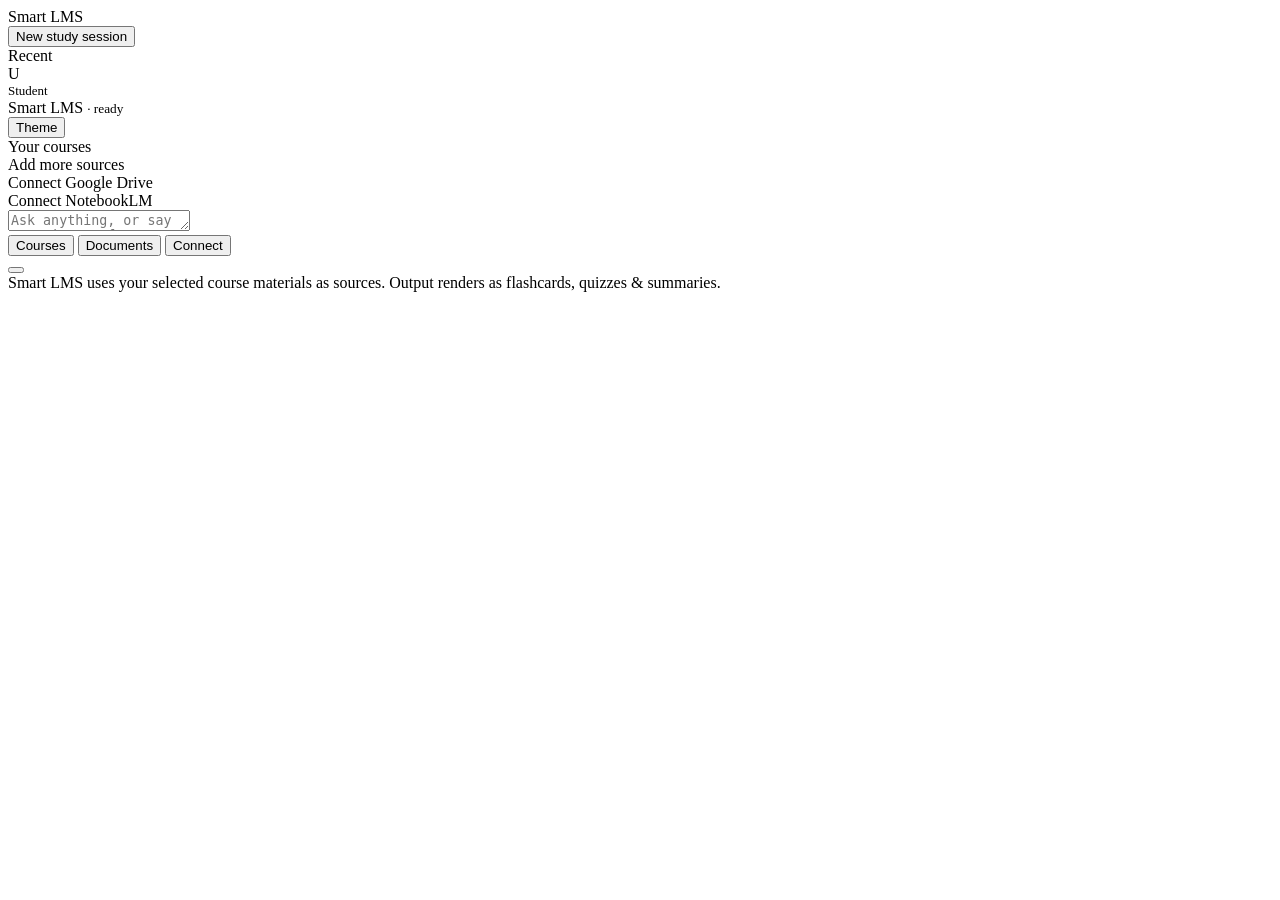
==== smart_lms/ui/index.html @ 0f7c4c9c "Merge pull request #1 from AlpDurak/main MCP + CLI usage with a new UI" ====
<!DOCTYPE html>
<html lang="en" data-theme="light">
<head>
<meta charset="UTF-8" />
<meta name="viewport" content="width=device-width, initial-scale=1.0" />
<title>Smart LMS</title>
<link rel="stylesheet" href="/static/icons/regular/style.css" />
<link rel="stylesheet" href="/static/icons/bold/style.css" />
<link rel="stylesheet" href="/static/styles.css" />
</head>
<body>
  <!-- Sidebar -->
  <aside class="sidebar">
    <div class="brand">
      <div class="mark"><i class="ph-bold ph-graduation-cap"></i></div>
      <div class="name">Smart LMS</div>
    </div>
    <button class="new-chat"><i class="ph ph-plus"></i> New study session</button>
    <div class="nav-label">Recent</div>
    <div id="session-list">
      <!-- populated by app.js loadSessions() -->
    </div>
    <div class="sidebar-footer">
      <div class="user-row">
        <div class="avatar">U</div>
        <div style="font-size:13px;">Student</div>
      </div>
    </div>
  </aside>

  <!-- Main -->
  <main class="main">
    <div class="topbar">
      <div class="title">Smart LMS <small>· ready</small></div>
      <button class="theme-toggle" onclick="toggleTheme()"><i class="ph ph-circle-half"></i> Theme</button>
    </div>

    <div class="thread-wrap">
      <div id="thread" class="thread">
        <!-- messages appended by app.js -->
      </div>
    </div>

    <!-- Composer -->
    <div class="composer-wrap">
      <div class="popover" id="pop">
        <div class="pop-title">Your courses</div>
        <div id="course-list">
          <!-- populated by app.js loadCourses() -->
        </div>
        <div class="pop-divider"></div>
        <div class="pop-title">Add more sources</div>
        <div class="pop-item connect-row"><i class="ph lead ph-google-drive-logo"></i> Connect Google Drive</div>
        <div class="pop-item connect-row"><i class="ph lead ph-notebook"></i> Connect NotebookLM</div>
      </div>

      <div class="composer">
        <div class="attached" id="attached"></div>
        <div class="input-row">
          <textarea rows="1" placeholder='Ask anything, or say "examine me for MATH1112 finals"…'></textarea>
        </div>
        <div class="toolbar">
          <button class="tool-btn" onclick="togglePop()"><i class="ph ph-books"></i> Courses</button>
          <button class="tool-btn"><i class="ph ph-paperclip"></i> Documents</button>
          <button class="tool-btn"><i class="ph ph-plug"></i> Connect</button>
          <div class="spacer"></div>
          <button class="send"><i class="ph-bold ph-arrow-up"></i></button>
        </div>
      </div>
      <div class="hint-line">Smart LMS uses your selected course materials as sources. Output renders as flashcards, quizzes &amp; summaries.</div>
    </div>
  </main>

<script src="/static/app.js" defer></script>
</body>
</html>
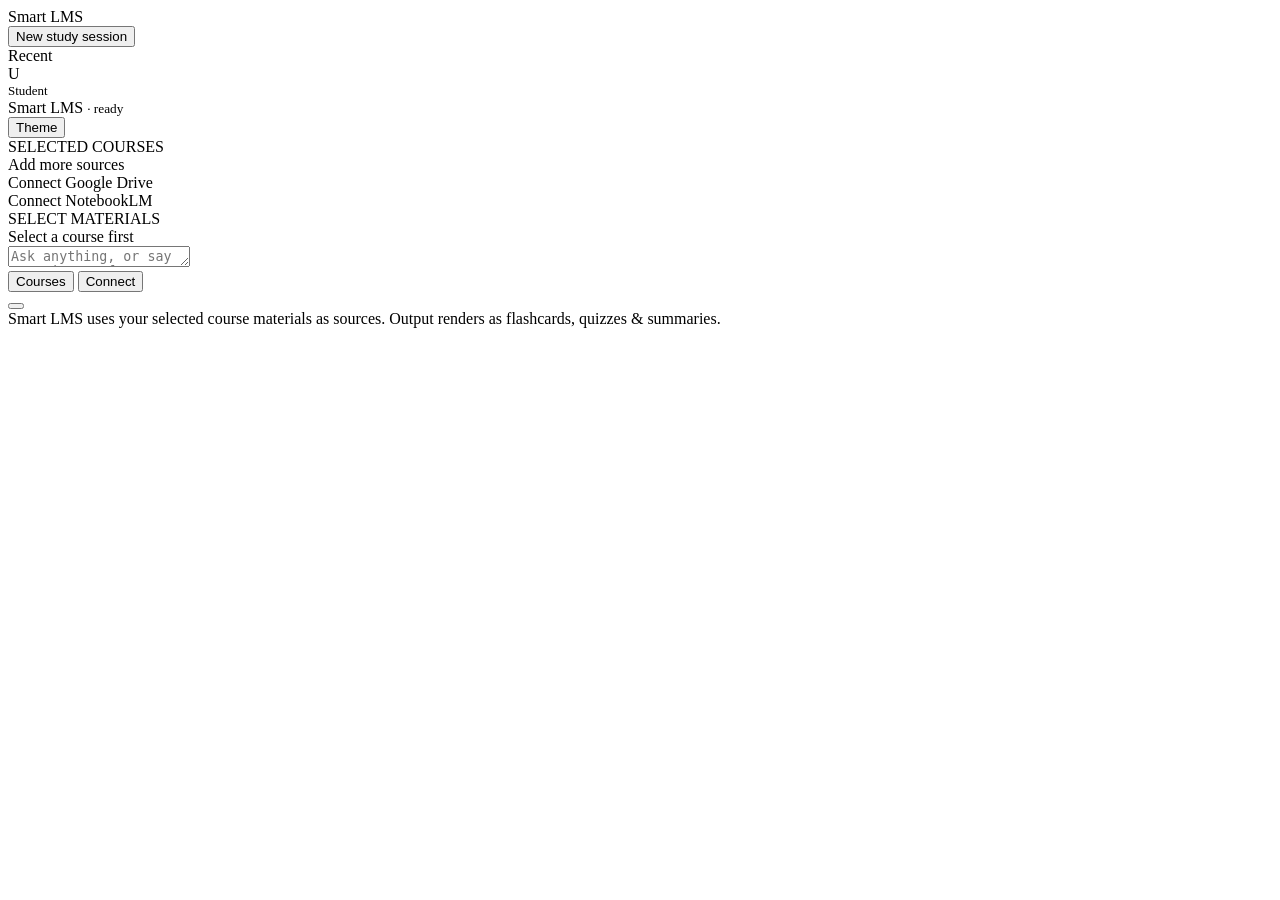
==== commit 421a96e5: "feat: enhance smart-lms UI and add helper scripts" ====
--- a/smart_lms/ui/index.html
+++ b/smart_lms/ui/index.html
@@ -43,8 +43,8 @@
 
     <!-- Composer -->
     <div class="composer-wrap">
-      <div class="popover" id="pop">
-        <div class="pop-title">Your courses</div>
+      <div class="popover" id="pop-courses">
+        <div class="pop-title">SELECTED COURSES</div>
         <div id="course-list">
           <!-- populated by app.js loadCourses() -->
         </div>
@@ -53,6 +53,13 @@
         <div class="pop-item connect-row"><i class="ph lead ph-google-drive-logo"></i> Connect Google Drive</div>
         <div class="pop-item connect-row"><i class="ph lead ph-notebook"></i> Connect NotebookLM</div>
       </div>
+      
+      <div class="popover" id="pop-docs" style="width: 320px; left: 60%;">
+        <div class="pop-title">SELECT MATERIALS</div>
+        <div id="doc-list">
+           <div class="pop-item"><div class="sub">Select a course first</div></div>
+        </div>
+      </div>
 
       <div class="composer">
         <div class="attached" id="attached"></div>
@@ -60,8 +67,8 @@
           <textarea rows="1" placeholder='Ask anything, or say "examine me for MATH1112 finals"…'></textarea>
         </div>
         <div class="toolbar">
-          <button class="tool-btn" onclick="togglePop()"><i class="ph ph-books"></i> Courses</button>
-          <button class="tool-btn"><i class="ph ph-paperclip"></i> Documents</button>
+          <button class="tool-btn" onclick="togglePop(event, 'pop-courses')"><i class="ph ph-books"></i> Courses</button>
+          <button class="tool-btn" onclick="togglePop(event, 'pop-docs')" id="btn-docs" style="display:none;"><i class="ph ph-paperclip"></i> Documents</button>
           <button class="tool-btn"><i class="ph ph-plug"></i> Connect</button>
           <div class="spacer"></div>
           <button class="send"><i class="ph-bold ph-arrow-up"></i></button>
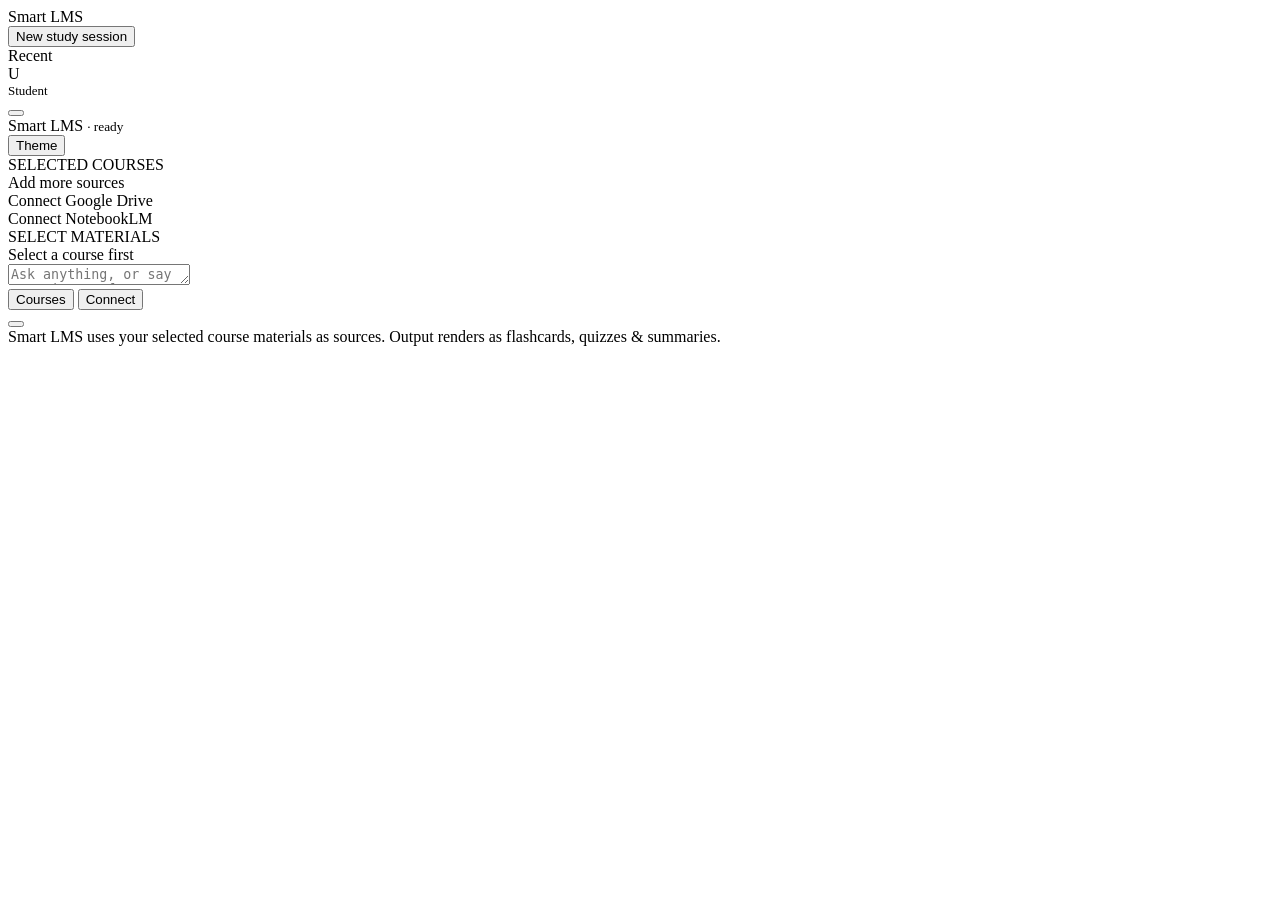
==== commit 72197e06: "feat: secure credential setup — remove password from AI chat Moodle credentials (typically TC ID) sh" ====
--- a/smart_lms/ui/index.html
+++ b/smart_lms/ui/index.html
@@ -21,12 +21,39 @@
       <!-- populated by app.js loadSessions() -->
     </div>
     <div class="sidebar-footer">
-      <div class="user-row">
-        <div class="avatar">U</div>
-        <div style="font-size:13px;">Student</div>
+      <div class="user-row" id="user-row">
+        <div class="avatar" id="user-avatar">U</div>
+        <div style="font-size:13px;flex:1;overflow:hidden;text-overflow:ellipsis;white-space:nowrap;" id="user-label">Student</div>
+        <button class="icon-btn" onclick="openSettings()" title="LMS Settings"><i class="ph ph-gear"></i></button>
       </div>
     </div>
   </aside>
+
+  <!-- Settings Modal -->
+  <div id="settings-modal" class="modal-overlay" style="display:none;" onclick="handleOverlayClick(event)">
+    <div class="modal">
+      <div class="modal-header">
+        <div class="modal-title"><i class="ph ph-lock-key"></i> LMS Credentials</div>
+        <button class="modal-close" onclick="closeSettings()"><i class="ph ph-x"></i></button>
+      </div>
+      <div class="modal-body">
+        <p class="modal-desc">Enter your Moodle credentials here. Your password is stored securely in the system keychain and never sent to the AI.</p>
+        <div class="field-group">
+          <label for="cred-username">Username (Email)</label>
+          <input type="email" id="cred-username" placeholder="student@isik.edu.tr" autocomplete="username" />
+        </div>
+        <div class="field-group">
+          <label for="cred-password">Password</label>
+          <input type="password" id="cred-password" placeholder="Your TC ID or Moodle password" autocomplete="current-password" />
+        </div>
+        <div id="cred-status" class="cred-status" style="display:none;"></div>
+      </div>
+      <div class="modal-footer">
+        <button class="btn-cancel" onclick="closeSettings()">Cancel</button>
+        <button class="btn-save" id="btn-save-creds" onclick="saveCredentials()"><i class="ph ph-floppy-disk"></i> Save &amp; Connect</button>
+      </div>
+    </div>
+  </div>
 
   <!-- Main -->
   <main class="main">
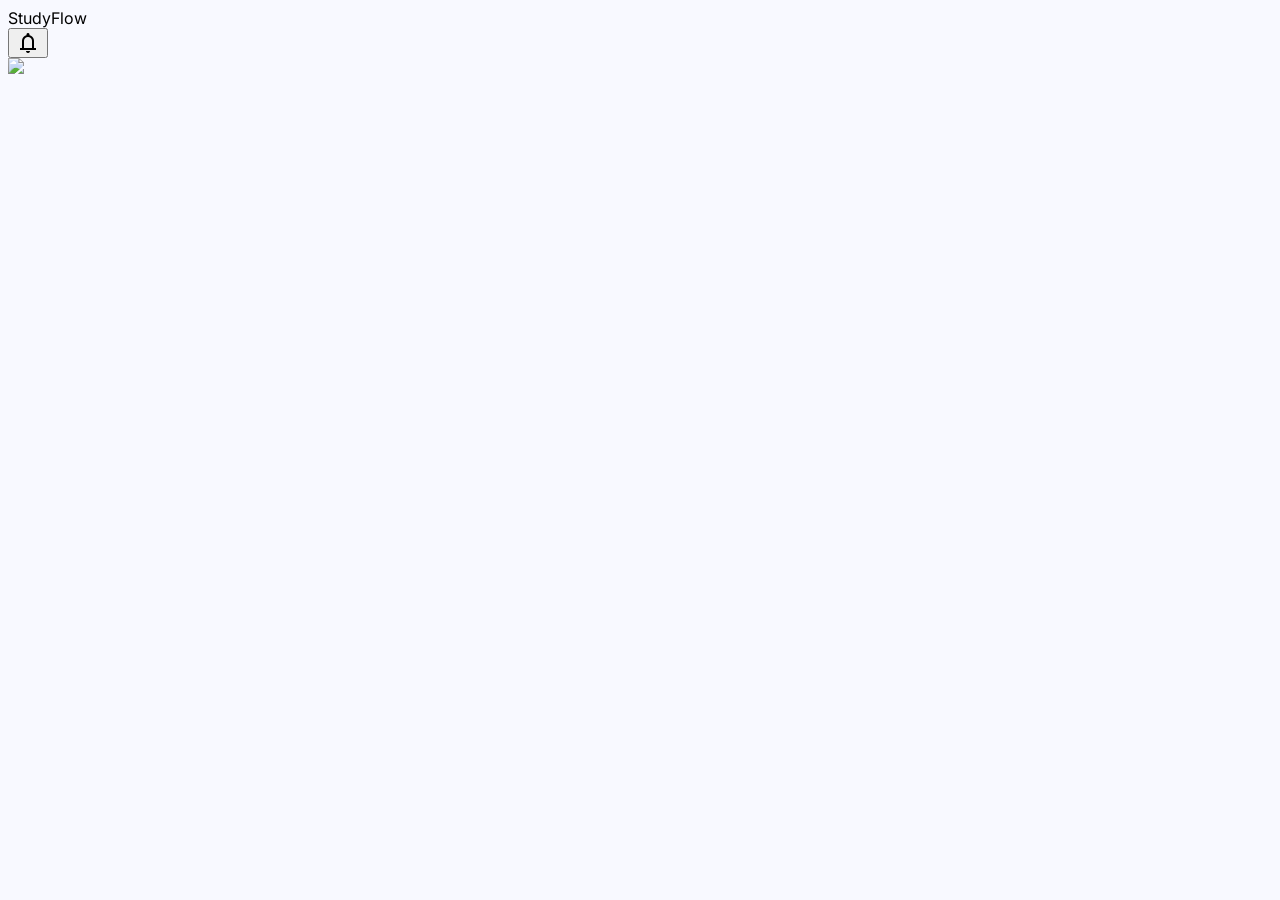
==== commit fc506499: "refactor: modernize UI with state/router and enhance SSE infrastructure with multi-subscriber suppor" ====
--- a/smart_lms/ui/index.html
+++ b/smart_lms/ui/index.html
@@ -1,110 +1,228 @@
 <!DOCTYPE html>
-<html lang="en" data-theme="light">
+<html class="light" lang="en">
 <head>
-<meta charset="UTF-8" />
-<meta name="viewport" content="width=device-width, initial-scale=1.0" />
-<title>Smart LMS</title>
-<link rel="stylesheet" href="/static/icons/regular/style.css" />
-<link rel="stylesheet" href="/static/icons/bold/style.css" />
-<link rel="stylesheet" href="/static/styles.css" />
+    <meta charset="utf-8"/>
+    <meta content="width=device-width, initial-scale=1.0" name="viewport"/>
+    <title>StudyFlow - Smart LMS</title>
+    <script src="https://cdn.tailwindcss.com?plugins=forms,container-queries"></script>
+    <link href="https://fonts.googleapis.com/css2?family=Inter:wght@400;500;600;700;800&display=swap" rel="stylesheet"/>
+    <link href="https://fonts.googleapis.com/css2?family=Material+Symbols+Outlined:wght,FILL@100..700,0..1&display=swap" rel="stylesheet"/>
+    <style>
+        body { font-family: 'Inter', sans-serif; background-color: #f8f9ff; scroll-behavior: smooth; }
+        .material-symbols-outlined { font-variation-settings: 'FILL' 0, 'wght' 400, 'GRAD' 0, 'opsz' 24; vertical-align: middle; }
+        .ai-gradient-border { position: relative; background: #ffffff; border-radius: 0.75rem; z-index: 0; }
+        .ai-gradient-border::before { content: ""; position: absolute; top: -2px; left: -2px; right: -2px; bottom: -2px; background: linear-gradient(135deg, #3525cd, #67f4b7); border-radius: 0.85rem; z-index: -1; opacity: 0.7; }
+        .custom-scrollbar::-webkit-scrollbar { width: 6px; }
+        .custom-scrollbar::-webkit-scrollbar-track { background: transparent; }
+        .custom-scrollbar::-webkit-scrollbar-thumb { background: #d5e3fd; border-radius: 10px; }
+        .glass-panel { backdrop-filter: blur(8px); background: rgba(255, 255, 255, 0.85); }
+        .hidden { display: none !important; }
+        
+        /* AI Blocks Styles */
+        .block-head { font-weight: 700; margin-bottom: 12px; display: flex; align-items: center; gap: 8px; color: #3525cd; }
+        .card-grid { display: grid; grid-template-columns: repeat(auto-fill, minmax(200px, 1fr)); gap: 16px; margin-bottom: 24px; }
+        .flashcard { perspective: 1000px; height: 180px; cursor: pointer; }
+        .flashcard-inner { position: relative; width: 100%; height: 100%; transition: transform 0.6s; transform-style: preserve-3d; }
+        .flashcard.flipped .flashcard-inner { transform: rotateY(180px); }
+        .face { position: absolute; width: 100%; height: 100%; backface-visibility: hidden; padding: 20px; border-radius: 12px; border: 1px solid #e2e8f0; display: flex; flex-direction: column; justify-content: center; align-items: center; text-align: center; background: white; }
+        .face.back { transform: rotateY(180px); background: #f0f7ff; }
+        .qcard { background: white; border: 1px solid #e2e8f0; border-radius: 12px; padding: 20px; margin-bottom: 16px; }
+        .opt { padding: 12px; border: 1px solid #e2e8f0; border-radius: 8px; margin-top: 8px; cursor: pointer; transition: all 0.2s; }
+        .opt:hover { background: #f8fafc; border-color: #3525cd; }
+        .opt.correct { background: #ecfdf5; border-color: #10b981; color: #065f46; }
+        .opt.wrong { background: #fef2f2; border-color: #ef4444; color: #991b1b; }
+        .summary-block { background: white; border-radius: 12px; border: 1px solid #e2e8f0; padding: 20px; }
+        .sec-title { font-weight: 700; margin-top: 16px; margin-bottom: 4px; color: #1e293b; }
+        .sec-body { color: #475569; line-height: 1.6; }
+    </style>
+    <script id="tailwind-config">
+        tailwind.config = {
+            darkMode: "class",
+            theme: {
+                extend: {
+                    "colors": {
+                        "primary": "#3525cd",
+                        "primary-container": "#4f46e5",
+                        "secondary": "#0058be",
+                        "surface": "#f8f9ff",
+                        "surface-container": "#e6eeff",
+                        "surface-container-low": "#eff4ff",
+                        "surface-container-lowest": "#ffffff",
+                        "outline": "#777587",
+                        "outline-variant": "#c7c4d8",
+                        "tertiary": "#006e4b",
+                        "tertiary-container": "#006e4b",
+                        "on-surface": "#0d1c2f",
+                        "on-surface-variant": "#464555",
+                        "on-primary": "#ffffff",
+                        "error": "#ba1a1a",
+                        "error-container": "#ffdad6"
+                    },
+                    "container-max": "1280px"
+                }
+            }
+        }
+    </script>
 </head>
-<body>
-  <!-- Sidebar -->
-  <aside class="sidebar">
-    <div class="brand">
-      <div class="mark"><i class="ph-bold ph-graduation-cap"></i></div>
-      <div class="name">Smart LMS</div>
+<body class="text-on-surface overflow-hidden">
+    <!-- Header -->
+    <header class="fixed top-0 w-full z-50 bg-surface border-b border-outline-variant shadow-sm h-16">
+        <div class="flex justify-between items-center px-10 h-full max-w-container-max mx-auto">
+            <div class="flex items-center gap-8">
+                <span class="text-2xl font-bold text-primary cursor-pointer" onclick="router.navigate('home')">StudyFlow</span>
+                <nav class="hidden md:flex items-center gap-6">
+                    <button class="nav-link active text-primary font-bold px-3 py-2 rounded-lg" onclick="router.navigate('home')">Home</button>
+                    <button class="nav-link text-on-surface-variant hover:bg-surface-container-low px-3 py-2 rounded-lg" onclick="router.navigate('courses')">Courses</button>
+                    <button class="nav-link text-on-surface-variant hover:bg-surface-container-low px-3 py-2 rounded-lg" onclick="router.navigate('chat')">AI Chat</button>
+                </nav>
+            </div>
+            <div class="flex items-center gap-4">
+                <button class="material-symbols-outlined text-on-surface-variant p-2 rounded-full hover:bg-surface-container-low">notifications</button>
+                <div class="w-10 h-10 rounded-full bg-primary-container overflow-hidden border-2 border-primary" id="user-profile">
+                    <img src="https://lh3.googleusercontent.com/aida-public/[base64]" class="w-full h-full object-cover"/>
+                </div>
+            </div>
+        </div>
+    </header>
+
+    <div class="flex pt-16 h-screen">
+        <!-- Sidebar -->
+        <aside class="w-64 border-r border-outline-variant bg-surface-container-lowest hidden lg:flex flex-col p-6 space-y-8">
+            <div class="space-y-2">
+                <p class="text-xs font-bold text-outline px-3 uppercase tracking-wider">Main Menu</p>
+                <nav class="space-y-1">
+                    <button class="w-full flex items-center gap-3 px-3 py-2.5 rounded-xl hover:bg-surface-container-low transition-all" onclick="router.navigate('home')">
+                        <span class="material-symbols-outlined">home</span>
+                        <span class="text-sm font-medium">Dashboard</span>
+                    </button>
+                    <button class="w-full flex items-center gap-3 px-3 py-2.5 rounded-xl hover:bg-surface-container-low transition-all" onclick="router.navigate('courses')">
+                        <span class="material-symbols-outlined">school</span>
+                        <span class="text-sm font-medium">My Courses</span>
+                    </button>
+                    <button class="w-full flex items-center gap-3 px-3 py-2.5 rounded-xl hover:bg-surface-container-low transition-all" onclick="router.navigate('chat')">
+                        <span class="material-symbols-outlined">auto_awesome</span>
+                        <span class="text-sm font-medium">AI Chat</span>
+                    </button>
+                </nav>
+            </div>
+            
+            <div class="space-y-2">
+                <p class="text-xs font-bold text-outline px-3 uppercase tracking-wider">Recent Sessions</p>
+                <nav class="space-y-1" id="session-history">
+                    <!-- Dynamic history -->
+                </nav>
+            </div>
+
+            <div class="mt-auto bg-surface-container p-4 rounded-xl">
+                <p class="text-sm font-bold text-primary mb-1">Status</p>
+                <div class="flex items-center gap-2 text-xs text-on-surface-variant">
+                    <span class="w-2 h-2 rounded-full bg-green-500"></span>
+                    LMS Connected
+                </div>
+            </div>
+        </aside>
+
+        <!-- Main Content -->
+        <main id="app-view" class="flex-1 overflow-y-auto custom-scrollbar bg-surface px-10 py-8 pb-32">
+            <!-- Content injected by app.js -->
+        </main>
     </div>
-    <button class="new-chat"><i class="ph ph-plus"></i> New study session</button>
-    <div class="nav-label">Recent</div>
-    <div id="session-list">
-      <!-- populated by app.js loadSessions() -->
+
+    <!-- Floating Chat Input (visible in chat mode or via shortcut) -->
+    <div id="floating-input" class="fixed bottom-6 left-1/2 -translate-x-1/2 w-full max-w-lg px-4 z-50 hidden">
+        <div class="bg-surface-container-lowest/80 backdrop-blur-xl border border-primary/20 shadow-lg rounded-full p-2 flex items-center gap-2">
+            <div class="pl-4 text-primary">
+                <span class="material-symbols-outlined">smart_toy</span>
+            </div>
+            <input id="main-prompt" class="flex-1 bg-transparent border-none focus:ring-0 text-sm py-2" placeholder="Ask anything..."/>
+            <button id="send-btn" class="w-10 h-10 bg-primary text-white rounded-full flex items-center justify-center hover:scale-105 active:scale-95 transition-all">
+                <span class="material-symbols-outlined">send</span>
+            </button>
+        </div>
     </div>
-    <div class="sidebar-footer">
-      <div class="user-row" id="user-row">
-        <div class="avatar" id="user-avatar">U</div>
-        <div style="font-size:13px;flex:1;overflow:hidden;text-overflow:ellipsis;white-space:nowrap;" id="user-label">Student</div>
-        <button class="icon-btn" onclick="openSettings()" title="LMS Settings"><i class="ph ph-gear"></i></button>
-      </div>
-    </div>
-  </aside>
-
-  <!-- Settings Modal -->
-  <div id="settings-modal" class="modal-overlay" style="display:none;" onclick="handleOverlayClick(event)">
-    <div class="modal">
-      <div class="modal-header">
-        <div class="modal-title"><i class="ph ph-lock-key"></i> LMS Credentials</div>
-        <button class="modal-close" onclick="closeSettings()"><i class="ph ph-x"></i></button>
-      </div>
-      <div class="modal-body">
-        <p class="modal-desc">Enter your Moodle credentials here. Your password is stored securely in the system keychain and never sent to the AI.</p>
-        <div class="field-group">
-          <label for="cred-username">Username (Email)</label>
-          <input type="email" id="cred-username" placeholder="student@isik.edu.tr" autocomplete="username" />
-        </div>
-        <div class="field-group">
-          <label for="cred-password">Password</label>
-          <input type="password" id="cred-password" placeholder="Your TC ID or Moodle password" autocomplete="current-password" />
-        </div>
-        <div id="cred-status" class="cred-status" style="display:none;"></div>
-      </div>
-      <div class="modal-footer">
-        <button class="btn-cancel" onclick="closeSettings()">Cancel</button>
-        <button class="btn-save" id="btn-save-creds" onclick="saveCredentials()"><i class="ph ph-floppy-disk"></i> Save &amp; Connect</button>
-      </div>
-    </div>
-  </div>
-
-  <!-- Main -->
-  <main class="main">
-    <div class="topbar">
-      <div class="title">Smart LMS <small>· ready</small></div>
-      <button class="theme-toggle" onclick="toggleTheme()"><i class="ph ph-circle-half"></i> Theme</button>
-    </div>
-
-    <div class="thread-wrap">
-      <div id="thread" class="thread">
-        <!-- messages appended by app.js -->
-      </div>
-    </div>
-
-    <!-- Composer -->
-    <div class="composer-wrap">
-      <div class="popover" id="pop-courses">
-        <div class="pop-title">SELECTED COURSES</div>
-        <div id="course-list">
-          <!-- populated by app.js loadCourses() -->
-        </div>
-        <div class="pop-divider"></div>
-        <div class="pop-title">Add more sources</div>
-        <div class="pop-item connect-row"><i class="ph lead ph-google-drive-logo"></i> Connect Google Drive</div>
-        <div class="pop-item connect-row"><i class="ph lead ph-notebook"></i> Connect NotebookLM</div>
-      </div>
-      
-      <div class="popover" id="pop-docs" style="width: 320px; left: 60%;">
-        <div class="pop-title">SELECT MATERIALS</div>
-        <div id="doc-list">
-           <div class="pop-item"><div class="sub">Select a course first</div></div>
-        </div>
-      </div>
-
-      <div class="composer">
-        <div class="attached" id="attached"></div>
-        <div class="input-row">
-          <textarea rows="1" placeholder='Ask anything, or say "examine me for MATH1112 finals"…'></textarea>
-        </div>
-        <div class="toolbar">
-          <button class="tool-btn" onclick="togglePop(event, 'pop-courses')"><i class="ph ph-books"></i> Courses</button>
-          <button class="tool-btn" onclick="togglePop(event, 'pop-docs')" id="btn-docs" style="display:none;"><i class="ph ph-paperclip"></i> Documents</button>
-          <button class="tool-btn"><i class="ph ph-plug"></i> Connect</button>
-          <div class="spacer"></div>
-          <button class="send"><i class="ph-bold ph-arrow-up"></i></button>
-        </div>
-      </div>
-      <div class="hint-line">Smart LMS uses your selected course materials as sources. Output renders as flashcards, quizzes &amp; summaries.</div>
-    </div>
-  </main>
-
-<script src="/static/app.js" defer></script>
+
+    <!-- Templates -->
+    <template id="tpl-home">
+        <div class="max-w-[1100px] mx-auto space-y-8">
+            <div class="flex flex-col md:flex-row md:items-end justify-between gap-6">
+                <div>
+                    <h1 class="text-4xl font-bold text-on-surface">Good Morning, Student</h1>
+                    <p class="text-lg text-on-surface-variant">Ready to master your courses today?</p>
+                </div>
+                <div class="relative w-full md:w-96">
+                    <span class="material-symbols-outlined absolute left-4 top-1/2 -translate-y-1/2 text-outline">search</span>
+                    <input class="w-full pl-12 pr-4 py-3 bg-white border border-outline-variant rounded-xl outline-none" placeholder="Search courses..."/>
+                </div>
+            </div>
+
+            <div class="grid grid-cols-1 md:grid-cols-12 gap-6">
+                <section class="md:col-span-8 ai-gradient-border p-6 flex flex-col justify-between min-h-[320px] shadow-lg">
+                    <div class="space-y-2">
+                        <span class="px-3 py-1 bg-indigo-100 text-primary text-xs font-bold rounded-full flex items-center gap-2 w-fit">
+                            <span class="material-symbols-outlined text-sm">auto_awesome</span> AI Powered Study
+                        </span>
+                        <h2 class="text-3xl font-bold">Quick Start: AI Prep</h2>
+                        <p class="text-on-surface-variant max-w-md">Generate a custom practice test or study guide based on your course materials.</p>
+                    </div>
+                    <div class="flex flex-wrap gap-3 mt-6">
+                        <button class="bg-primary text-white px-6 py-3 rounded-lg font-bold hover:bg-primary-container transition-all" onclick="router.navigate('chat', {action: 'quiz'})">Generate Quiz</button>
+                        <button class="border border-primary text-primary px-6 py-3 rounded-lg font-bold hover:bg-primary/5 transition-all" onclick="router.navigate('chat', {action: 'summary'})">Summarize Modules</button>
+                    </div>
+                </section>
+                <section class="md:col-span-4 bg-white border border-outline-variant rounded-xl p-6 shadow-sm flex flex-col items-center justify-center">
+                    <h3 class="text-sm font-bold text-outline uppercase mb-4">Study Streak</h3>
+                    <div class="text-5xl font-extrabold text-primary mb-2">12</div>
+                    <p class="text-sm font-medium text-on-surface-variant">Days in a row!</p>
+                </section>
+            </div>
+
+            <section class="space-y-4">
+                <div class="flex justify-between items-end">
+                    <h2 class="text-2xl font-bold">Active Courses</h2>
+                    <button class="text-primary font-bold hover:underline" onclick="router.navigate('courses')">View All</button>
+                </div>
+                <div class="grid grid-cols-1 md:grid-cols-2 gap-6" id="course-grid">
+                    <!-- Dynamic courses -->
+                </div>
+            </section>
+        </div>
+    </template>
+
+    <template id="tpl-chat">
+        <div class="flex flex-col h-full max-w-4xl mx-auto pb-24">
+            <div id="chat-thread" class="flex-1 space-y-6 overflow-y-auto p-4 custom-scrollbar">
+                <!-- Messages -->
+            </div>
+            <!-- Input is floating-input outside -->
+        </div>
+    </template>
+
+    <template id="tpl-course-detail">
+        <div class="max-w-[1100px] mx-auto space-y-8">
+            <div class="relative rounded-2xl overflow-hidden h-64 flex flex-col justify-end p-8 text-white">
+                <div class="absolute inset-0 bg-primary/80 z-10"></div>
+                <img id="course-hero-img" class="absolute inset-0 w-full h-full object-cover" src=""/>
+                <div class="relative z-20">
+                    <h1 id="course-title" class="text-4xl font-bold">Course Title</h1>
+                    <p id="course-subtitle" class="text-lg opacity-90 mt-2">Course Code</p>
+                </div>
+            </div>
+
+            <div class="grid grid-cols-12 gap-8">
+                <div class="col-span-4 space-y-6" id="course-summaries">
+                    <h2 class="text-xl font-bold flex items-center gap-2"><span class="material-symbols-outlined text-primary">auto_awesome</span> AI Summaries</h2>
+                    <!-- Dynamic summaries -->
+                </div>
+                <div class="col-span-8 space-y-6">
+                    <h2 class="text-xl font-bold">Course Materials</h2>
+                    <div id="material-list" class="grid grid-cols-1 gap-4">
+                        <!-- Dynamic materials -->
+                    </div>
+                </div>
+            </div>
+        </div>
+    </template>
+
+    <script src="/static/app.js"></script>
 </body>
 </html>
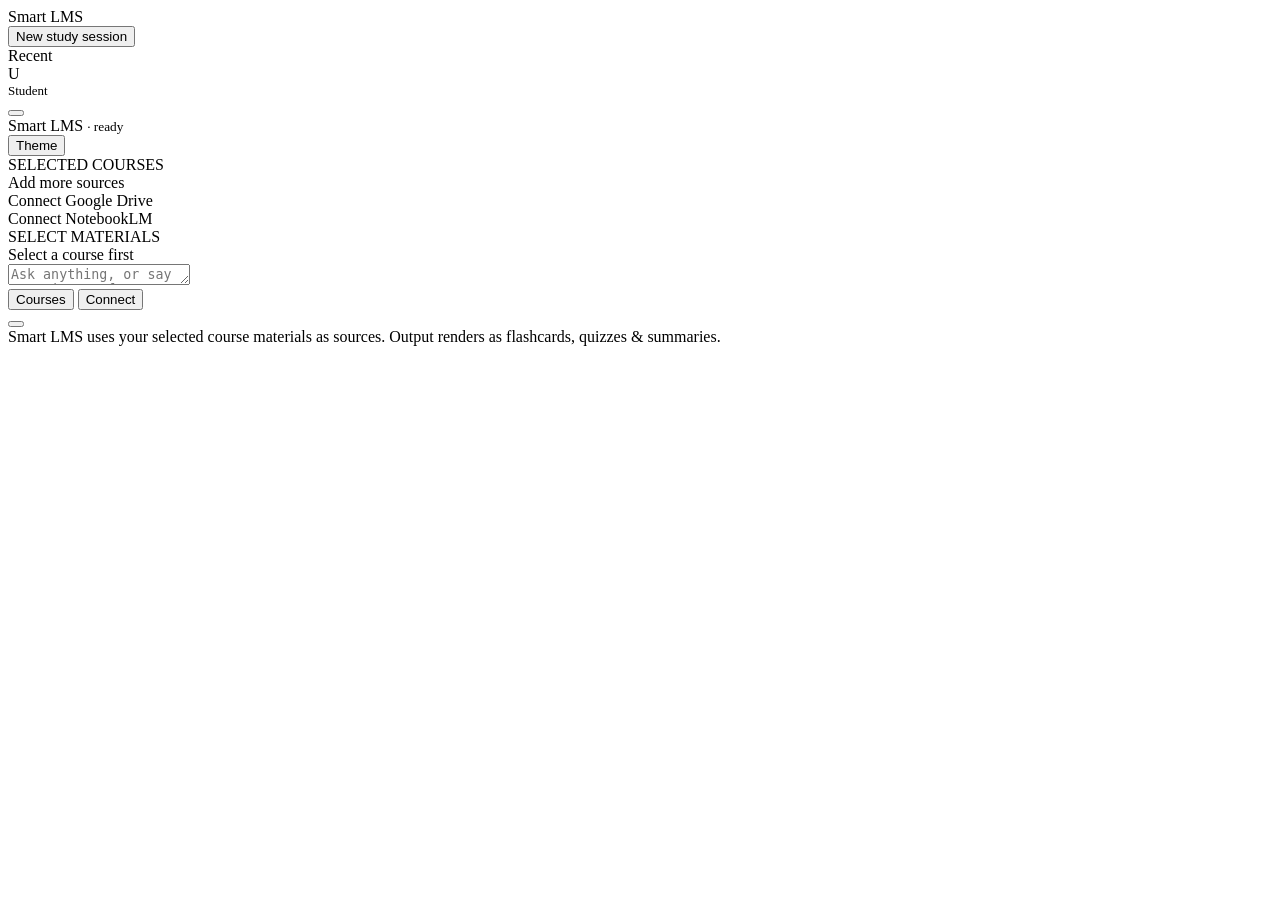
==== commit fe15868e: "Merge pull request #3 from mahmutefedara/mahmutefedara feat: secure credential setup — remove passwo" ====
--- a/smart_lms/ui/index.html
+++ b/smart_lms/ui/index.html
@@ -1,228 +1,110 @@
 <!DOCTYPE html>
-<html class="light" lang="en">
+<html lang="en" data-theme="light">
 <head>
-    <meta charset="utf-8"/>
-    <meta content="width=device-width, initial-scale=1.0" name="viewport"/>
-    <title>StudyFlow - Smart LMS</title>
-    <script src="https://cdn.tailwindcss.com?plugins=forms,container-queries"></script>
-    <link href="https://fonts.googleapis.com/css2?family=Inter:wght@400;500;600;700;800&display=swap" rel="stylesheet"/>
-    <link href="https://fonts.googleapis.com/css2?family=Material+Symbols+Outlined:wght,FILL@100..700,0..1&display=swap" rel="stylesheet"/>
-    <style>
-        body { font-family: 'Inter', sans-serif; background-color: #f8f9ff; scroll-behavior: smooth; }
-        .material-symbols-outlined { font-variation-settings: 'FILL' 0, 'wght' 400, 'GRAD' 0, 'opsz' 24; vertical-align: middle; }
-        .ai-gradient-border { position: relative; background: #ffffff; border-radius: 0.75rem; z-index: 0; }
-        .ai-gradient-border::before { content: ""; position: absolute; top: -2px; left: -2px; right: -2px; bottom: -2px; background: linear-gradient(135deg, #3525cd, #67f4b7); border-radius: 0.85rem; z-index: -1; opacity: 0.7; }
-        .custom-scrollbar::-webkit-scrollbar { width: 6px; }
-        .custom-scrollbar::-webkit-scrollbar-track { background: transparent; }
-        .custom-scrollbar::-webkit-scrollbar-thumb { background: #d5e3fd; border-radius: 10px; }
-        .glass-panel { backdrop-filter: blur(8px); background: rgba(255, 255, 255, 0.85); }
-        .hidden { display: none !important; }
-        
-        /* AI Blocks Styles */
-        .block-head { font-weight: 700; margin-bottom: 12px; display: flex; align-items: center; gap: 8px; color: #3525cd; }
-        .card-grid { display: grid; grid-template-columns: repeat(auto-fill, minmax(200px, 1fr)); gap: 16px; margin-bottom: 24px; }
-        .flashcard { perspective: 1000px; height: 180px; cursor: pointer; }
-        .flashcard-inner { position: relative; width: 100%; height: 100%; transition: transform 0.6s; transform-style: preserve-3d; }
-        .flashcard.flipped .flashcard-inner { transform: rotateY(180px); }
-        .face { position: absolute; width: 100%; height: 100%; backface-visibility: hidden; padding: 20px; border-radius: 12px; border: 1px solid #e2e8f0; display: flex; flex-direction: column; justify-content: center; align-items: center; text-align: center; background: white; }
-        .face.back { transform: rotateY(180px); background: #f0f7ff; }
-        .qcard { background: white; border: 1px solid #e2e8f0; border-radius: 12px; padding: 20px; margin-bottom: 16px; }
-        .opt { padding: 12px; border: 1px solid #e2e8f0; border-radius: 8px; margin-top: 8px; cursor: pointer; transition: all 0.2s; }
-        .opt:hover { background: #f8fafc; border-color: #3525cd; }
-        .opt.correct { background: #ecfdf5; border-color: #10b981; color: #065f46; }
-        .opt.wrong { background: #fef2f2; border-color: #ef4444; color: #991b1b; }
-        .summary-block { background: white; border-radius: 12px; border: 1px solid #e2e8f0; padding: 20px; }
-        .sec-title { font-weight: 700; margin-top: 16px; margin-bottom: 4px; color: #1e293b; }
-        .sec-body { color: #475569; line-height: 1.6; }
-    </style>
-    <script id="tailwind-config">
-        tailwind.config = {
-            darkMode: "class",
-            theme: {
-                extend: {
-                    "colors": {
-                        "primary": "#3525cd",
-                        "primary-container": "#4f46e5",
-                        "secondary": "#0058be",
-                        "surface": "#f8f9ff",
-                        "surface-container": "#e6eeff",
-                        "surface-container-low": "#eff4ff",
-                        "surface-container-lowest": "#ffffff",
-                        "outline": "#777587",
-                        "outline-variant": "#c7c4d8",
-                        "tertiary": "#006e4b",
-                        "tertiary-container": "#006e4b",
-                        "on-surface": "#0d1c2f",
-                        "on-surface-variant": "#464555",
-                        "on-primary": "#ffffff",
-                        "error": "#ba1a1a",
-                        "error-container": "#ffdad6"
-                    },
-                    "container-max": "1280px"
-                }
-            }
-        }
-    </script>
+<meta charset="UTF-8" />
+<meta name="viewport" content="width=device-width, initial-scale=1.0" />
+<title>Smart LMS</title>
+<link rel="stylesheet" href="/static/icons/regular/style.css" />
+<link rel="stylesheet" href="/static/icons/bold/style.css" />
+<link rel="stylesheet" href="/static/styles.css" />
 </head>
-<body class="text-on-surface overflow-hidden">
-    <!-- Header -->
-    <header class="fixed top-0 w-full z-50 bg-surface border-b border-outline-variant shadow-sm h-16">
-        <div class="flex justify-between items-center px-10 h-full max-w-container-max mx-auto">
-            <div class="flex items-center gap-8">
-                <span class="text-2xl font-bold text-primary cursor-pointer" onclick="router.navigate('home')">StudyFlow</span>
-                <nav class="hidden md:flex items-center gap-6">
-                    <button class="nav-link active text-primary font-bold px-3 py-2 rounded-lg" onclick="router.navigate('home')">Home</button>
-                    <button class="nav-link text-on-surface-variant hover:bg-surface-container-low px-3 py-2 rounded-lg" onclick="router.navigate('courses')">Courses</button>
-                    <button class="nav-link text-on-surface-variant hover:bg-surface-container-low px-3 py-2 rounded-lg" onclick="router.navigate('chat')">AI Chat</button>
-                </nav>
-            </div>
-            <div class="flex items-center gap-4">
-                <button class="material-symbols-outlined text-on-surface-variant p-2 rounded-full hover:bg-surface-container-low">notifications</button>
-                <div class="w-10 h-10 rounded-full bg-primary-container overflow-hidden border-2 border-primary" id="user-profile">
-                    <img src="https://lh3.googleusercontent.com/aida-public/[base64]" class="w-full h-full object-cover"/>
-                </div>
-            </div>
+<body>
+  <!-- Sidebar -->
+  <aside class="sidebar">
+    <div class="brand">
+      <div class="mark"><i class="ph-bold ph-graduation-cap"></i></div>
+      <div class="name">Smart LMS</div>
+    </div>
+    <button class="new-chat"><i class="ph ph-plus"></i> New study session</button>
+    <div class="nav-label">Recent</div>
+    <div id="session-list">
+      <!-- populated by app.js loadSessions() -->
+    </div>
+    <div class="sidebar-footer">
+      <div class="user-row" id="user-row">
+        <div class="avatar" id="user-avatar">U</div>
+        <div style="font-size:13px;flex:1;overflow:hidden;text-overflow:ellipsis;white-space:nowrap;" id="user-label">Student</div>
+        <button class="icon-btn" onclick="openSettings()" title="LMS Settings"><i class="ph ph-gear"></i></button>
+      </div>
+    </div>
+  </aside>
+
+  <!-- Settings Modal -->
+  <div id="settings-modal" class="modal-overlay" style="display:none;" onclick="handleOverlayClick(event)">
+    <div class="modal">
+      <div class="modal-header">
+        <div class="modal-title"><i class="ph ph-lock-key"></i> LMS Credentials</div>
+        <button class="modal-close" onclick="closeSettings()"><i class="ph ph-x"></i></button>
+      </div>
+      <div class="modal-body">
+        <p class="modal-desc">Enter your Moodle credentials here. Your password is stored securely in the system keychain and never sent to the AI.</p>
+        <div class="field-group">
+          <label for="cred-username">Username (Email)</label>
+          <input type="email" id="cred-username" placeholder="student@isik.edu.tr" autocomplete="username" />
         </div>
-    </header>
+        <div class="field-group">
+          <label for="cred-password">Password</label>
+          <input type="password" id="cred-password" placeholder="Your TC ID or Moodle password" autocomplete="current-password" />
+        </div>
+        <div id="cred-status" class="cred-status" style="display:none;"></div>
+      </div>
+      <div class="modal-footer">
+        <button class="btn-cancel" onclick="closeSettings()">Cancel</button>
+        <button class="btn-save" id="btn-save-creds" onclick="saveCredentials()"><i class="ph ph-floppy-disk"></i> Save &amp; Connect</button>
+      </div>
+    </div>
+  </div>
 
-    <div class="flex pt-16 h-screen">
-        <!-- Sidebar -->
-        <aside class="w-64 border-r border-outline-variant bg-surface-container-lowest hidden lg:flex flex-col p-6 space-y-8">
-            <div class="space-y-2">
-                <p class="text-xs font-bold text-outline px-3 uppercase tracking-wider">Main Menu</p>
-                <nav class="space-y-1">
-                    <button class="w-full flex items-center gap-3 px-3 py-2.5 rounded-xl hover:bg-surface-container-low transition-all" onclick="router.navigate('home')">
-                        <span class="material-symbols-outlined">home</span>
-                        <span class="text-sm font-medium">Dashboard</span>
-                    </button>
-                    <button class="w-full flex items-center gap-3 px-3 py-2.5 rounded-xl hover:bg-surface-container-low transition-all" onclick="router.navigate('courses')">
-                        <span class="material-symbols-outlined">school</span>
-                        <span class="text-sm font-medium">My Courses</span>
-                    </button>
-                    <button class="w-full flex items-center gap-3 px-3 py-2.5 rounded-xl hover:bg-surface-container-low transition-all" onclick="router.navigate('chat')">
-                        <span class="material-symbols-outlined">auto_awesome</span>
-                        <span class="text-sm font-medium">AI Chat</span>
-                    </button>
-                </nav>
-            </div>
-            
-            <div class="space-y-2">
-                <p class="text-xs font-bold text-outline px-3 uppercase tracking-wider">Recent Sessions</p>
-                <nav class="space-y-1" id="session-history">
-                    <!-- Dynamic history -->
-                </nav>
-            </div>
-
-            <div class="mt-auto bg-surface-container p-4 rounded-xl">
-                <p class="text-sm font-bold text-primary mb-1">Status</p>
-                <div class="flex items-center gap-2 text-xs text-on-surface-variant">
-                    <span class="w-2 h-2 rounded-full bg-green-500"></span>
-                    LMS Connected
-                </div>
-            </div>
-        </aside>
-
-        <!-- Main Content -->
-        <main id="app-view" class="flex-1 overflow-y-auto custom-scrollbar bg-surface px-10 py-8 pb-32">
-            <!-- Content injected by app.js -->
-        </main>
+  <!-- Main -->
+  <main class="main">
+    <div class="topbar">
+      <div class="title">Smart LMS <small>· ready</small></div>
+      <button class="theme-toggle" onclick="toggleTheme()"><i class="ph ph-circle-half"></i> Theme</button>
     </div>
 
-    <!-- Floating Chat Input (visible in chat mode or via shortcut) -->
-    <div id="floating-input" class="fixed bottom-6 left-1/2 -translate-x-1/2 w-full max-w-lg px-4 z-50 hidden">
-        <div class="bg-surface-container-lowest/80 backdrop-blur-xl border border-primary/20 shadow-lg rounded-full p-2 flex items-center gap-2">
-            <div class="pl-4 text-primary">
-                <span class="material-symbols-outlined">smart_toy</span>
-            </div>
-            <input id="main-prompt" class="flex-1 bg-transparent border-none focus:ring-0 text-sm py-2" placeholder="Ask anything..."/>
-            <button id="send-btn" class="w-10 h-10 bg-primary text-white rounded-full flex items-center justify-center hover:scale-105 active:scale-95 transition-all">
-                <span class="material-symbols-outlined">send</span>
-            </button>
-        </div>
+    <div class="thread-wrap">
+      <div id="thread" class="thread">
+        <!-- messages appended by app.js -->
+      </div>
     </div>
 
-    <!-- Templates -->
-    <template id="tpl-home">
-        <div class="max-w-[1100px] mx-auto space-y-8">
-            <div class="flex flex-col md:flex-row md:items-end justify-between gap-6">
-                <div>
-                    <h1 class="text-4xl font-bold text-on-surface">Good Morning, Student</h1>
-                    <p class="text-lg text-on-surface-variant">Ready to master your courses today?</p>
-                </div>
-                <div class="relative w-full md:w-96">
-                    <span class="material-symbols-outlined absolute left-4 top-1/2 -translate-y-1/2 text-outline">search</span>
-                    <input class="w-full pl-12 pr-4 py-3 bg-white border border-outline-variant rounded-xl outline-none" placeholder="Search courses..."/>
-                </div>
-            </div>
+    <!-- Composer -->
+    <div class="composer-wrap">
+      <div class="popover" id="pop-courses">
+        <div class="pop-title">SELECTED COURSES</div>
+        <div id="course-list">
+          <!-- populated by app.js loadCourses() -->
+        </div>
+        <div class="pop-divider"></div>
+        <div class="pop-title">Add more sources</div>
+        <div class="pop-item connect-row"><i class="ph lead ph-google-drive-logo"></i> Connect Google Drive</div>
+        <div class="pop-item connect-row"><i class="ph lead ph-notebook"></i> Connect NotebookLM</div>
+      </div>
+      
+      <div class="popover" id="pop-docs" style="width: 320px; left: 60%;">
+        <div class="pop-title">SELECT MATERIALS</div>
+        <div id="doc-list">
+           <div class="pop-item"><div class="sub">Select a course first</div></div>
+        </div>
+      </div>
 
-            <div class="grid grid-cols-1 md:grid-cols-12 gap-6">
-                <section class="md:col-span-8 ai-gradient-border p-6 flex flex-col justify-between min-h-[320px] shadow-lg">
-                    <div class="space-y-2">
-                        <span class="px-3 py-1 bg-indigo-100 text-primary text-xs font-bold rounded-full flex items-center gap-2 w-fit">
-                            <span class="material-symbols-outlined text-sm">auto_awesome</span> AI Powered Study
-                        </span>
-                        <h2 class="text-3xl font-bold">Quick Start: AI Prep</h2>
-                        <p class="text-on-surface-variant max-w-md">Generate a custom practice test or study guide based on your course materials.</p>
-                    </div>
-                    <div class="flex flex-wrap gap-3 mt-6">
-                        <button class="bg-primary text-white px-6 py-3 rounded-lg font-bold hover:bg-primary-container transition-all" onclick="router.navigate('chat', {action: 'quiz'})">Generate Quiz</button>
-                        <button class="border border-primary text-primary px-6 py-3 rounded-lg font-bold hover:bg-primary/5 transition-all" onclick="router.navigate('chat', {action: 'summary'})">Summarize Modules</button>
-                    </div>
-                </section>
-                <section class="md:col-span-4 bg-white border border-outline-variant rounded-xl p-6 shadow-sm flex flex-col items-center justify-center">
-                    <h3 class="text-sm font-bold text-outline uppercase mb-4">Study Streak</h3>
-                    <div class="text-5xl font-extrabold text-primary mb-2">12</div>
-                    <p class="text-sm font-medium text-on-surface-variant">Days in a row!</p>
-                </section>
-            </div>
+      <div class="composer">
+        <div class="attached" id="attached"></div>
+        <div class="input-row">
+          <textarea rows="1" placeholder='Ask anything, or say "examine me for MATH1112 finals"…'></textarea>
+        </div>
+        <div class="toolbar">
+          <button class="tool-btn" onclick="togglePop(event, 'pop-courses')"><i class="ph ph-books"></i> Courses</button>
+          <button class="tool-btn" onclick="togglePop(event, 'pop-docs')" id="btn-docs" style="display:none;"><i class="ph ph-paperclip"></i> Documents</button>
+          <button class="tool-btn"><i class="ph ph-plug"></i> Connect</button>
+          <div class="spacer"></div>
+          <button class="send"><i class="ph-bold ph-arrow-up"></i></button>
+        </div>
+      </div>
+      <div class="hint-line">Smart LMS uses your selected course materials as sources. Output renders as flashcards, quizzes &amp; summaries.</div>
+    </div>
+  </main>
 
-            <section class="space-y-4">
-                <div class="flex justify-between items-end">
-                    <h2 class="text-2xl font-bold">Active Courses</h2>
-                    <button class="text-primary font-bold hover:underline" onclick="router.navigate('courses')">View All</button>
-                </div>
-                <div class="grid grid-cols-1 md:grid-cols-2 gap-6" id="course-grid">
-                    <!-- Dynamic courses -->
-                </div>
-            </section>
-        </div>
-    </template>
-
-    <template id="tpl-chat">
-        <div class="flex flex-col h-full max-w-4xl mx-auto pb-24">
-            <div id="chat-thread" class="flex-1 space-y-6 overflow-y-auto p-4 custom-scrollbar">
-                <!-- Messages -->
-            </div>
-            <!-- Input is floating-input outside -->
-        </div>
-    </template>
-
-    <template id="tpl-course-detail">
-        <div class="max-w-[1100px] mx-auto space-y-8">
-            <div class="relative rounded-2xl overflow-hidden h-64 flex flex-col justify-end p-8 text-white">
-                <div class="absolute inset-0 bg-primary/80 z-10"></div>
-                <img id="course-hero-img" class="absolute inset-0 w-full h-full object-cover" src=""/>
-                <div class="relative z-20">
-                    <h1 id="course-title" class="text-4xl font-bold">Course Title</h1>
-                    <p id="course-subtitle" class="text-lg opacity-90 mt-2">Course Code</p>
-                </div>
-            </div>
-
-            <div class="grid grid-cols-12 gap-8">
-                <div class="col-span-4 space-y-6" id="course-summaries">
-                    <h2 class="text-xl font-bold flex items-center gap-2"><span class="material-symbols-outlined text-primary">auto_awesome</span> AI Summaries</h2>
-                    <!-- Dynamic summaries -->
-                </div>
-                <div class="col-span-8 space-y-6">
-                    <h2 class="text-xl font-bold">Course Materials</h2>
-                    <div id="material-list" class="grid grid-cols-1 gap-4">
-                        <!-- Dynamic materials -->
-                    </div>
-                </div>
-            </div>
-        </div>
-    </template>
-
-    <script src="/static/app.js"></script>
+<script src="/static/app.js" defer></script>
 </body>
 </html>
